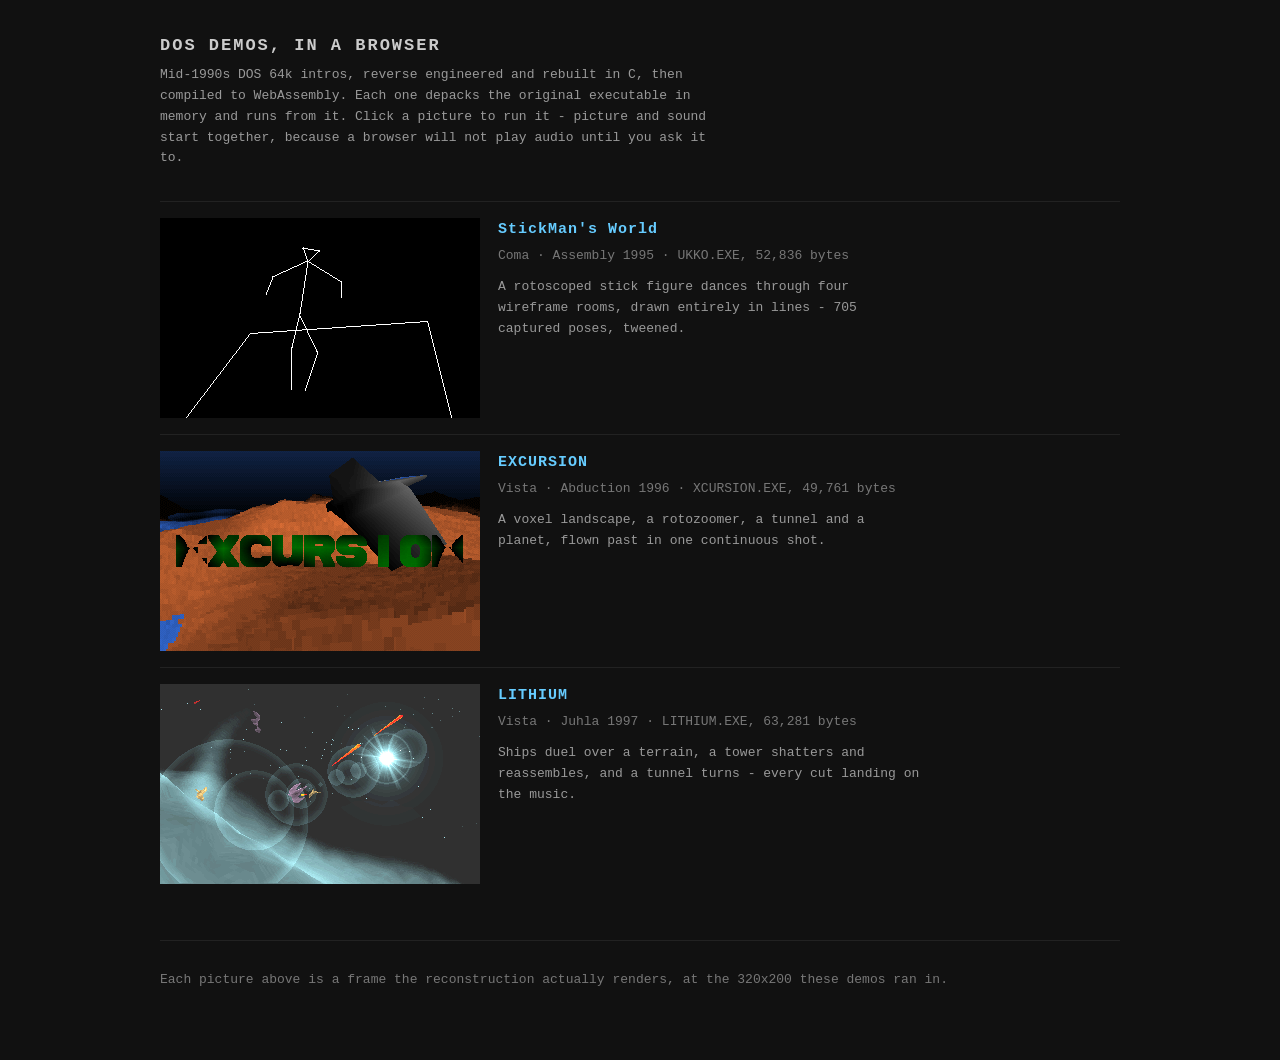
==== index.html @ 0ea7e9f3 "updates" ====
<!doctype html>
<html lang="en">
<head>
<meta charset="utf-8">
<meta name="viewport" content="width=device-width,initial-scale=1">
<title>DOS demos, in a browser</title>
<link rel="stylesheet" href="assets/style.css">
</head>
<body>
<div id="wrap">

  <h1>DOS DEMOS, IN A BROWSER</h1>
  <p class="lede">
    Mid-1990s DOS 64k intros, reverse engineered and rebuilt in C, then
    compiled to WebAssembly. Each one depacks the original executable in
    memory and runs from it. Click a picture to run it - picture and
    sound start together, because a browser will not play audio until
    you ask it to.
  </p>

  <div class="demo">
    <a href="stickmans-world/"><img src="assets/stickmans-world.png"
       alt="StickMan's World - a line-drawn figure dancing"></a>
    <div>
      <h2><a href="stickmans-world/">StickMan's World</a></h2>
      <p class="by">Coma &middot; Assembly 1995 &middot; UKKO.EXE, 52,836 bytes</p>
      <p>
        A rotoscoped stick figure dances through four wireframe rooms,
        drawn entirely in lines - 705 captured poses, tweened.
      </p>
    </div>
  </div>

  <div class="demo">
    <a href="excursion/"><img src="assets/excursion.png"
       alt="EXCURSION - the title over a voxel landscape, with a ship"></a>
    <div>
      <h2><a href="excursion/">EXCURSION</a></h2>
      <p class="by">Vista &middot; Abduction 1996 &middot; XCURSION.EXE, 49,761 bytes</p>
      <p>
        A voxel landscape, a rotozoomer, a tunnel and a planet, flown
        past in one continuous shot.
      </p>
    </div>
  </div>

  <div class="demo">
    <a href="lithium/"><img src="assets/lithium.png"
       alt="LITHIUM - ships and lens flares over a terrain at night"></a>
    <div>
      <h2><a href="lithium/">LITHIUM</a></h2>
      <p class="by">Vista &middot; Juhla 1997 &middot; LITHIUM.EXE, 63,281 bytes</p>
      <p>
        Ships duel over a terrain, a tower shatters and reassembles,
        and a tunnel turns - every cut landing on the music.
      </p>
    </div>
  </div>

  <footer>
    <p class="note">
      Each picture above is a frame the reconstruction actually renders,
      at the 320x200 these demos ran in.
    </p>
  </footer>

</div>
</body>
</html>
---- assets/style.css ----
/* Shared by the landing page. The demo pages carry their own CSS,
   inlined by emcc from tools/web_shell.html in the source repo. */

html, body {
    margin: 0;
    padding: 0;
    background: #111;
    color: #999;
    font: 13px/1.6 "Courier New", monospace;
}

a { color: #6cf; text-decoration: none; }
a:hover { color: #9df; }

#wrap {
    max-width: 960px;
    margin: 0 auto;
    padding: 32px 16px 56px;
}

h1 {
    font-size: 17px;
    color: #ccc;
    letter-spacing: 2px;
    margin: 0 0 6px;
}

.lede { margin: 0 0 32px; max-width: 70ch; }

/* One card per demo. The thumbnail is 320x200 - mode 13h's own
   resolution - so it is left unscaled and pixelated rather than
   smoothed up to some other size. */
.demo {
    display: flex;
    gap: 18px;
    align-items: flex-start;
    padding: 16px 0;
    border-top: 1px solid #222;
}

.demo img {
    width: 320px;
    height: 200px;
    background: #000;
    image-rendering: pixelated;
    image-rendering: crisp-edges;
    display: block;
    flex: none;
}

.demo h2 { font-size: 15px; color: #ccc; margin: 0 0 4px; letter-spacing: 1px; }
.demo .by { color: #777; margin: 0 0 10px; }
.demo p  { margin: 0 0 10px; max-width: 54ch; }

.note { color: #777; }

footer {
    margin-top: 40px;
    border-top: 1px solid #222;
    padding-top: 16px;
    color: #777;
}

@media (max-width: 700px) {
    .demo { flex-direction: column; }
    .demo img { width: 100%; height: auto; }
}
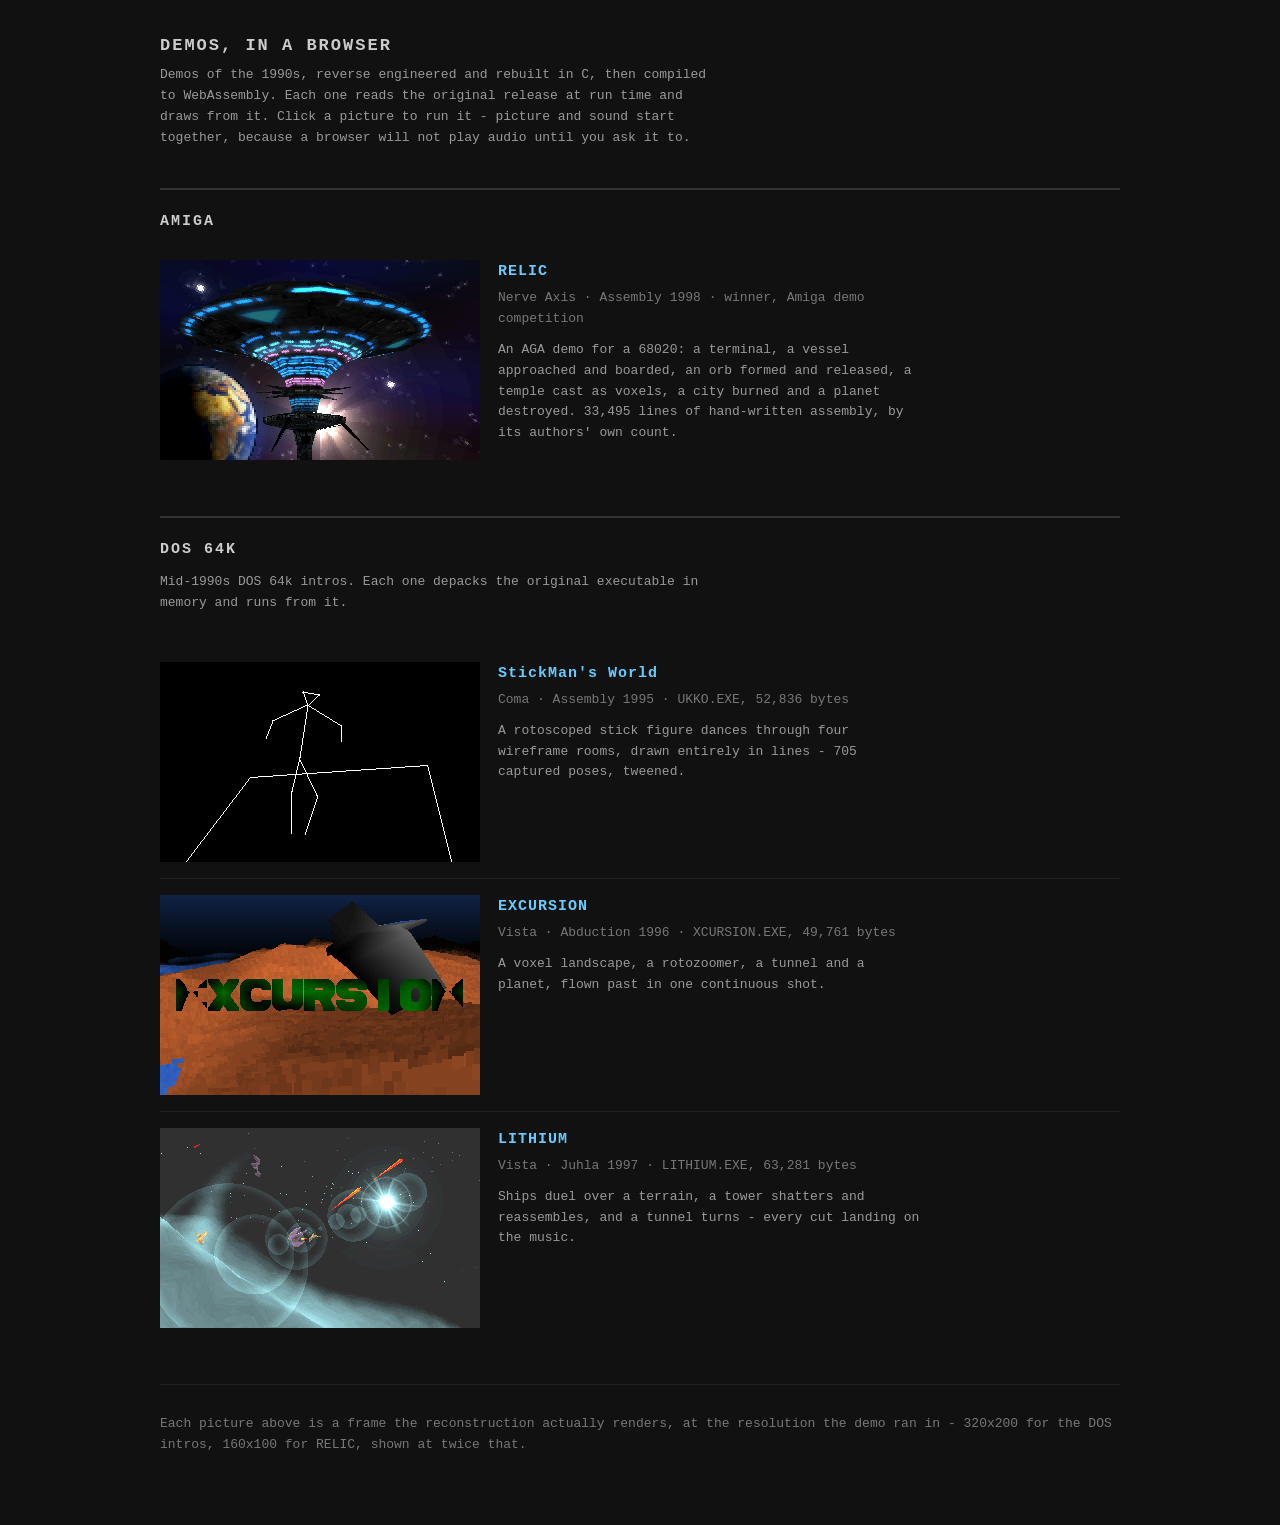
==== commit aab14cab: "adding relic" ====
--- a/index.html
+++ b/index.html
@@ -3,19 +3,43 @@
 <head>
 <meta charset="utf-8">
 <meta name="viewport" content="width=device-width,initial-scale=1">
-<title>DOS demos, in a browser</title>
+<title>Demos, in a browser</title>
 <link rel="stylesheet" href="assets/style.css">
 </head>
 <body>
 <div id="wrap">
 
-  <h1>DOS DEMOS, IN A BROWSER</h1>
+  <h1>DEMOS, IN A BROWSER</h1>
   <p class="lede">
-    Mid-1990s DOS 64k intros, reverse engineered and rebuilt in C, then
-    compiled to WebAssembly. Each one depacks the original executable in
-    memory and runs from it. Click a picture to run it - picture and
-    sound start together, because a browser will not play audio until
-    you ask it to.
+    Demos of the 1990s, reverse engineered and rebuilt in C, then
+    compiled to WebAssembly. Each one reads the original release at
+    run time and draws from it. Click a picture to run it - picture
+    and sound start together, because a browser will not play audio
+    until you ask it to.
+  </p>
+
+  <h2 class="sect">AMIGA</h2>
+
+  <div class="demo">
+    <a href="relic/"><img src="assets/relic.png"
+       alt="RELIC - a vessel lit in cyan over a planet"></a>
+    <div>
+      <h2><a href="relic/">RELIC</a></h2>
+      <p class="by">Nerve Axis &middot; Assembly 1998 &middot;
+        winner, Amiga demo competition</p>
+      <p>
+        An AGA demo for a 68020: a terminal, a vessel approached and
+        boarded, an orb formed and released, a temple cast as voxels,
+        a city burned and a planet destroyed. 33,495 lines of
+        hand-written assembly, by its authors' own count.
+      </p>
+    </div>
+  </div>
+
+  <h2 class="sect">DOS 64K</h2>
+  <p class="lede">
+    Mid-1990s DOS 64k intros. Each one depacks the original executable
+    in memory and runs from it.
   </p>
 
   <div class="demo">
@@ -59,8 +83,9 @@
 
   <footer>
     <p class="note">
-      Each picture above is a frame the reconstruction actually renders,
-      at the 320x200 these demos ran in.
+      Each picture above is a frame the reconstruction actually
+      renders, at the resolution the demo ran in - 320x200 for the
+      DOS intros, 160x100 for RELIC, shown at twice that.
     </p>
   </footer>
 
--- a/assets/style.css
+++ b/assets/style.css
@@ -52,6 +52,20 @@
 .demo .by { color: #777; margin: 0 0 10px; }
 .demo p  { margin: 0 0 10px; max-width: 54ch; }
 
+/* One per platform. The rule above it is the divider, so the first
+   card of a section never draws its own. */
+h2.sect {
+    font-size: 15px;
+    color: #ccc;
+    letter-spacing: 2px;
+    margin: 40px 0 10px;
+    padding-top: 20px;
+    border-top: 2px solid #333;
+}
+
+h2.sect + .demo,
+h2.sect + .lede + .demo { border-top: 0; }
+
 .note { color: #777; }
 
 footer {
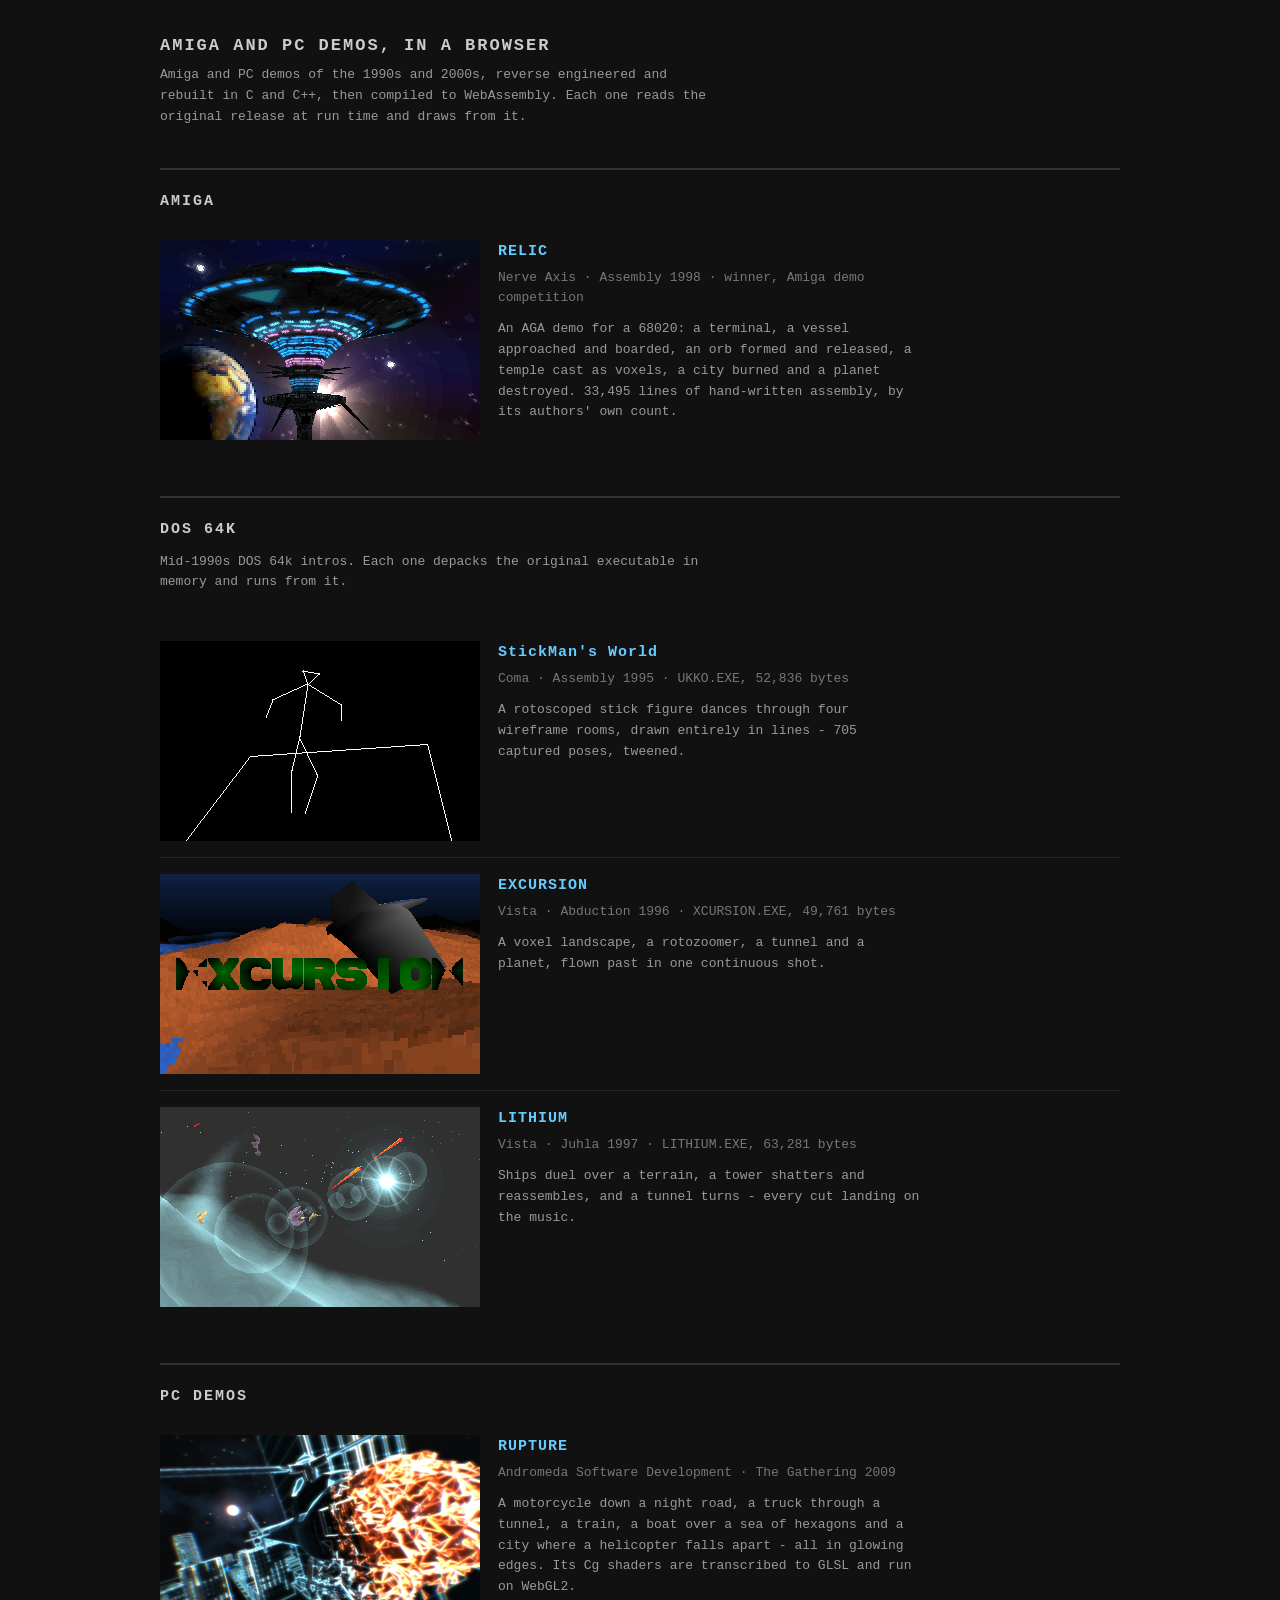
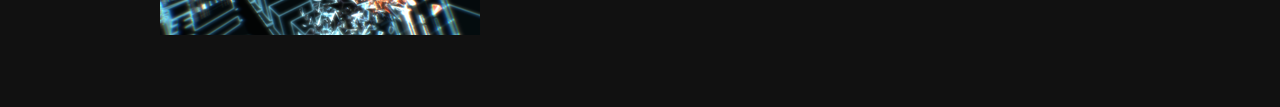
==== commit 01901cec: "rupture demo" ====
--- a/index.html
+++ b/index.html
@@ -3,19 +3,17 @@
 <head>
 <meta charset="utf-8">
 <meta name="viewport" content="width=device-width,initial-scale=1">
-<title>Demos, in a browser</title>
+<title>Amiga and PC demos, in a browser</title>
 <link rel="stylesheet" href="assets/style.css">
 </head>
 <body>
 <div id="wrap">
 
-  <h1>DEMOS, IN A BROWSER</h1>
+  <h1>AMIGA AND PC DEMOS, IN A BROWSER</h1>
   <p class="lede">
-    Demos of the 1990s, reverse engineered and rebuilt in C, then
-    compiled to WebAssembly. Each one reads the original release at
-    run time and draws from it. Click a picture to run it - picture
-    and sound start together, because a browser will not play audio
-    until you ask it to.
+    Amiga and PC demos of the 1990s and 2000s, reverse engineered and
+    rebuilt in C and C++, then compiled to WebAssembly. Each one reads
+    the original release at run time and draws from it.
   </p>
 
   <h2 class="sect">AMIGA</h2>
@@ -81,13 +79,22 @@
     </div>
   </div>
 
-  <footer>
-    <p class="note">
-      Each picture above is a frame the reconstruction actually
-      renders, at the resolution the demo ran in - 320x200 for the
-      DOS intros, 160x100 for RELIC, shown at twice that.
-    </p>
-  </footer>
+  <h2 class="sect">PC DEMOS</h2>
+
+  <div class="demo">
+    <a href="rupture/"><img src="assets/rupture.png"
+       alt="RUPTURE - a helicopter bursting into glowing shards over a wireframe city"></a>
+    <div>
+      <h2><a href="rupture/">RUPTURE</a></h2>
+      <p class="by">Andromeda Software Development &middot; The Gathering 2009</p>
+      <p>
+        A motorcycle down a night road, a truck through a tunnel, a
+        train, a boat over a sea of hexagons and a city where a
+        helicopter falls apart - all in glowing edges. Its Cg shaders
+        are transcribed to GLSL and run on WebGL2.
+      </p>
+    </div>
+  </div>
 
 </div>
 </body>
